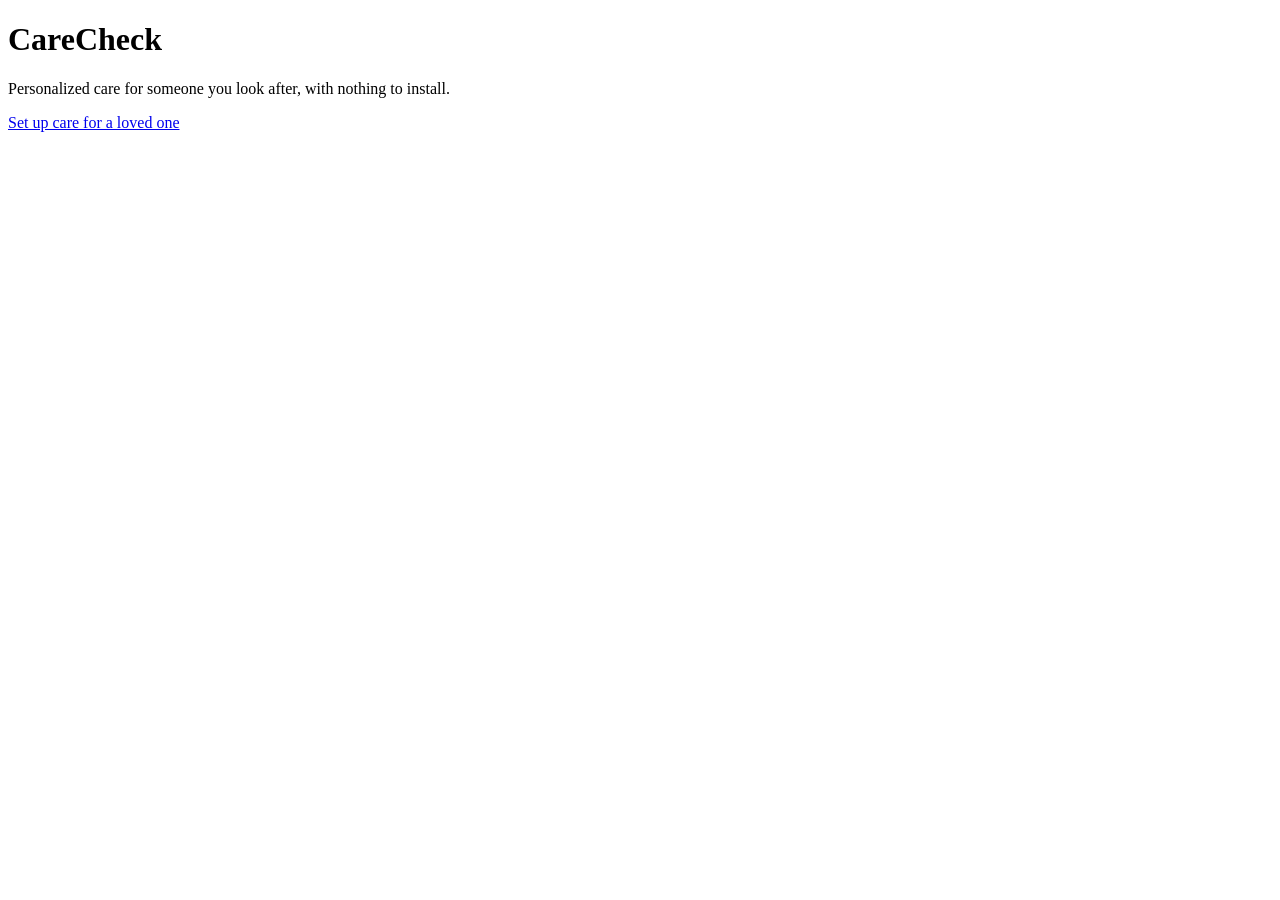
==== index.html @ 911e0ed8 "Create index.html created index page" ====
<!DOCTYPE html>
<html>
<head>
  <meta charset="utf-8">
  <meta name="viewport" content="width=device-width, initial-scale=1">
  <link rel="stylesheet" href="css/style.css">
  <title>CareCheck</title>
</head>
<body>
  <main class="card">
    <h1>CareCheck</h1>
    <p>Personalized care for someone you look after, with nothing to install.</p>
    <a class="button" href="confirm.html">Set up care for a loved one</a>
  </main>
</body>
</html>
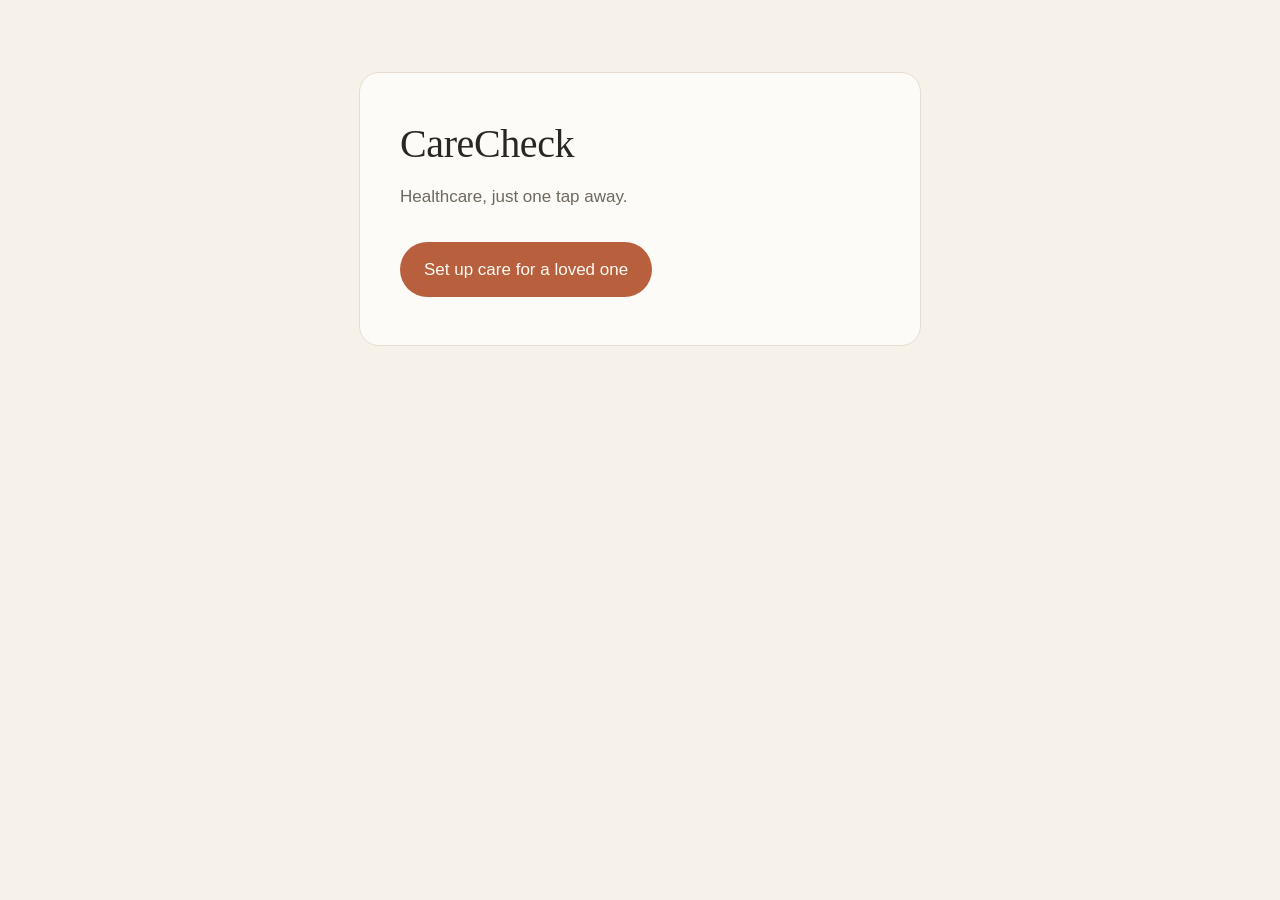
==== commit 0e7a8377: "Update index.html Update body text" ====
--- a/index.html
+++ b/index.html
@@ -3,13 +3,16 @@
 <head>
   <meta charset="utf-8">
   <meta name="viewport" content="width=device-width, initial-scale=1">
+  <link rel="preconnect" href="https://fonts.googleapis.com">
+<link rel="preconnect" href="https://fonts.gstatic.com" crossorigin>
+<link href="https://fonts.googleapis.com/css2?family=Fraunces:opsz,wght@9..144,400;9..144,500&family=Inter:wght@400;500&display=swap" rel="stylesheet">
   <link rel="stylesheet" href="css/style.css">
   <title>CareCheck</title>
 </head>
 <body>
   <main class="card">
     <h1>CareCheck</h1>
-    <p>Personalized care for someone you look after, with nothing to install.</p>
+    <p>Healthcare, just one tap away.</p>
     <a class="button" href="confirm.html">Set up care for a loved one</a>
   </main>
 </body>
--- a/css/style.css
+++ b/css/style.css
@@ -0,0 +1,82 @@
+/* Colors: change these to restyle the whole prototype */
+:root {
+  --background: #f6f1e9;   /* warm cream page */
+  --surface: #fdfbf7;      /* soft off-white card */
+  --text: #2a2723;         /* warm near-black */
+  --text-soft: #6f685e;    /* muted brown-grey */
+  --accent: #b8603e;       /* terracotta */
+  --accent-dark: #9a4e31;  /* terracotta on hover */
+  --border: #e6ddd0;       /* gentle outline */
+}
+
+body {
+  margin: 0;
+  padding: 72px 20px;
+  background: var(--background);
+  color: var(--text);
+  font-family: "Inter", Helvetica, Arial, sans-serif;
+  font-size: 17px;
+  line-height: 1.6;
+}
+
+.card {
+  max-width: 480px;
+  margin: 0 auto;
+  background: var(--surface);
+  border: 1px solid var(--border);
+  border-radius: 20px;
+  padding: 48px 40px;
+}
+
+h1 {
+  font-family: "Fraunces", Georgia, serif;
+  font-weight: 400;
+  font-size: 40px;
+  line-height: 1.15;
+  letter-spacing: -0.01em;
+  margin: 0 0 16px;
+}
+
+p {
+  color: var(--text-soft);
+  margin: 0 0 32px;
+}
+
+.button {
+  display: inline-block;
+  background: var(--accent);
+  color: #fffaf5;
+  padding: 14px 24px;
+  border-radius: 999px;
+  text-decoration: none;
+  font-weight: 500;
+  transition: background 0.2s ease, transform 0.2s ease;
+}
+
+.button:hover {
+  background: var(--accent-dark);
+  transform: translateY(-1px);
+}
+
+.button:focus-visible,
+.link:focus-visible {
+  outline: 2px solid var(--accent);
+  outline-offset: 3px;
+}
+
+.link {
+  color: var(--accent);
+  text-decoration: none;
+  font-weight: 500;
+}
+
+.link:hover {
+  text-decoration: underline;
+}
+
+/* Smaller screens: tighten the spacing */
+@media (max-width: 480px) {
+  body { padding: 40px 16px; }
+  .card { padding: 32px 24px; }
+  h1 { font-size: 32px; }
+}
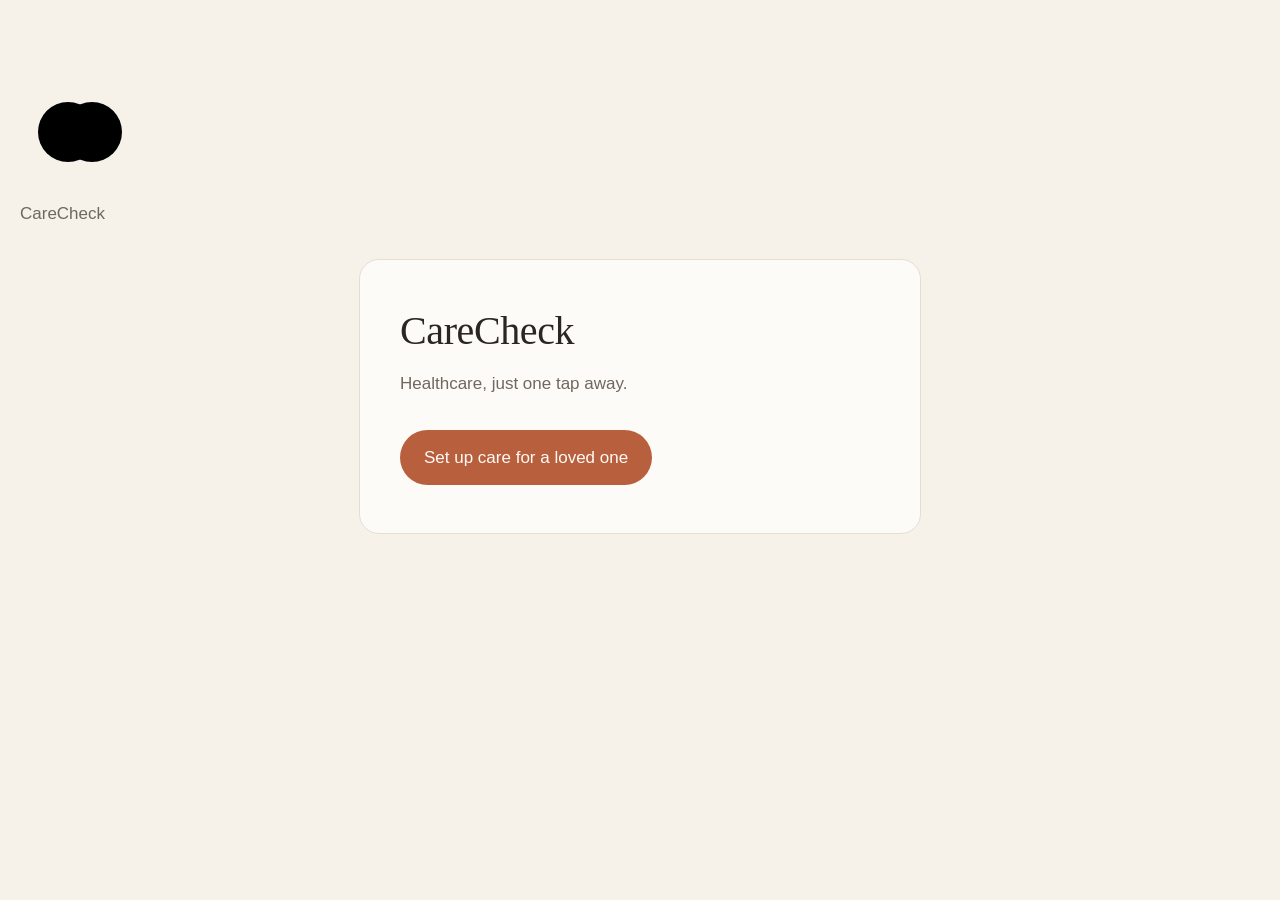
==== commit 8dceff59: "added opening animation" ====
--- a/index.html
+++ b/index.html
@@ -10,6 +10,13 @@
   <title>CareCheck</title>
 </head>
 <body>
+  <div class="intro" aria-hidden="true">
+  <svg class="intro-logo" viewBox="0 0 120 120" width="120" height="120">
+    <circle class="ring ring-one" cx="48" cy="60" r="30" />
+    <circle class="ring ring-two" cx="72" cy="60" r="30" />
+  </svg>
+  <p class="intro-name">CareCheck</p>
+</div>
   <main class="card">
     <h1>CareCheck</h1>
     <p>Healthcare, just one tap away.</p>
